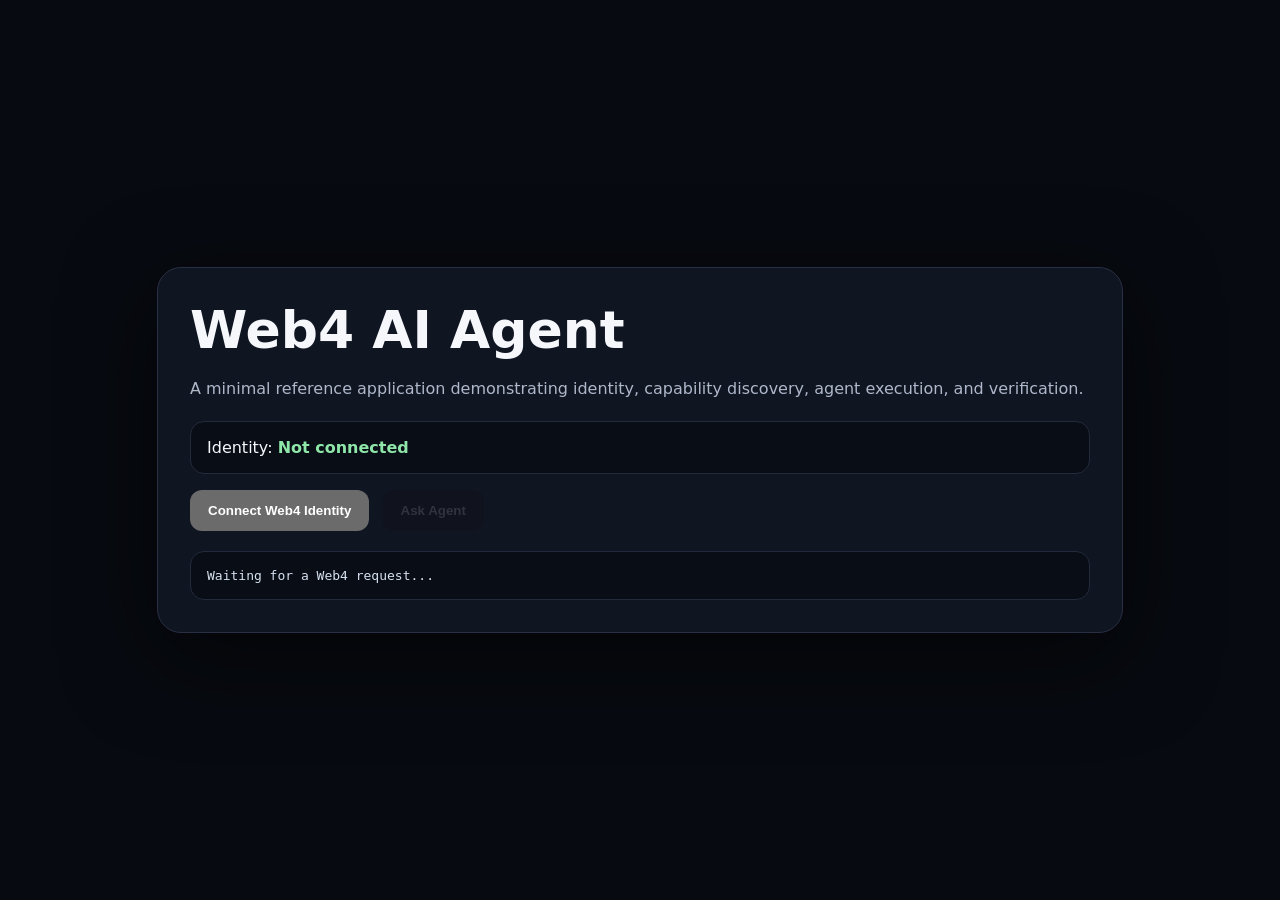
==== examples/web4-agent/index.html @ de5128f3 "Add self-contained Web4 AI agent example" ====
<!doctype html>
<html lang="en">
<head>
  <meta charset="utf-8">
  <meta name="viewport" content="width=device-width,initial-scale=1">
  <title>Web4 AI Agent</title>
  <style>
    :root { color-scheme: dark; }
    body { margin:0; min-height:100vh; display:grid; place-items:center; font-family:system-ui,-apple-system,sans-serif; background:#070a10; color:#f5f7fb; }
    main { width:min(900px,92vw); padding:32px; border:1px solid #293044; border-radius:24px; background:#101522; box-shadow:0 24px 90px #0008; }
    h1 { margin:0 0 8px; font-size:clamp(32px,6vw,52px); }
    p { color:#aeb8ca; line-height:1.6; }
    .status,.output { margin-top:20px; padding:16px; border-radius:14px; background:#090d16; border:1px solid #222a3b; }
    .status strong { color:#8ee6a8; }
    button { margin-top:16px; margin-right:8px; border:0; border-radius:12px; padding:13px 18px; font-weight:700; cursor:pointer; }
    button:disabled { opacity:.45; cursor:not-allowed; }
    pre { white-space:pre-wrap; overflow:auto; margin:0; color:#d8e2f0; }
    code { color:#9cdcfe; }
  </style>
</head>
<body>
<main>
  <h1>Web4 AI Agent</h1>
  <p>A minimal reference application demonstrating identity, capability discovery, agent execution, and verification.</p>

  <div class="status">Identity: <strong id="identity">Not connected</strong></div>
  <button id="connect">Connect Web4 Identity</button>
  <button id="ask" disabled>Ask Agent</button>
  <div class="output"><pre id="output">Waiting for a Web4 request...</pre></div>
</main>

<script>
  const identityEl = document.querySelector('#identity');
  const connectBtn = document.querySelector('#connect');
  const askBtn = document.querySelector('#ask');
  const output = document.querySelector('#output');
  let identity = null;

  connectBtn.onclick = () => {
    identity = {
      did: 'did:web4:example:user',
      network: 'web4',
      authenticated: true
    };
    identityEl.textContent = identity.did;
    askBtn.disabled = false;
    output.textContent = JSON.stringify({ event: 'identity.connected', identity }, null, 2);
  };

  askBtn.onclick = async () => {
    output.textContent = 'Agent is processing...';
    try {
      const response = await fetch('/api/web4/agent', {
        method: 'POST',
        headers: { 'content-type': 'application/json' },
        body: JSON.stringify({
          protocol: 'web4',
          version: '1.0',
          identity: identity.did,
          task: 'Explain Web4',
          capabilities: ['language', 'reasoning', 'decentralized-data']
        })
      });
      const result = await response.json();
      output.textContent = JSON.stringify(result, null, 2);
    } catch (error) {
      output.textContent = JSON.stringify({ error: error.message }, null, 2);
    }
  };
</script>
</body>
</html>
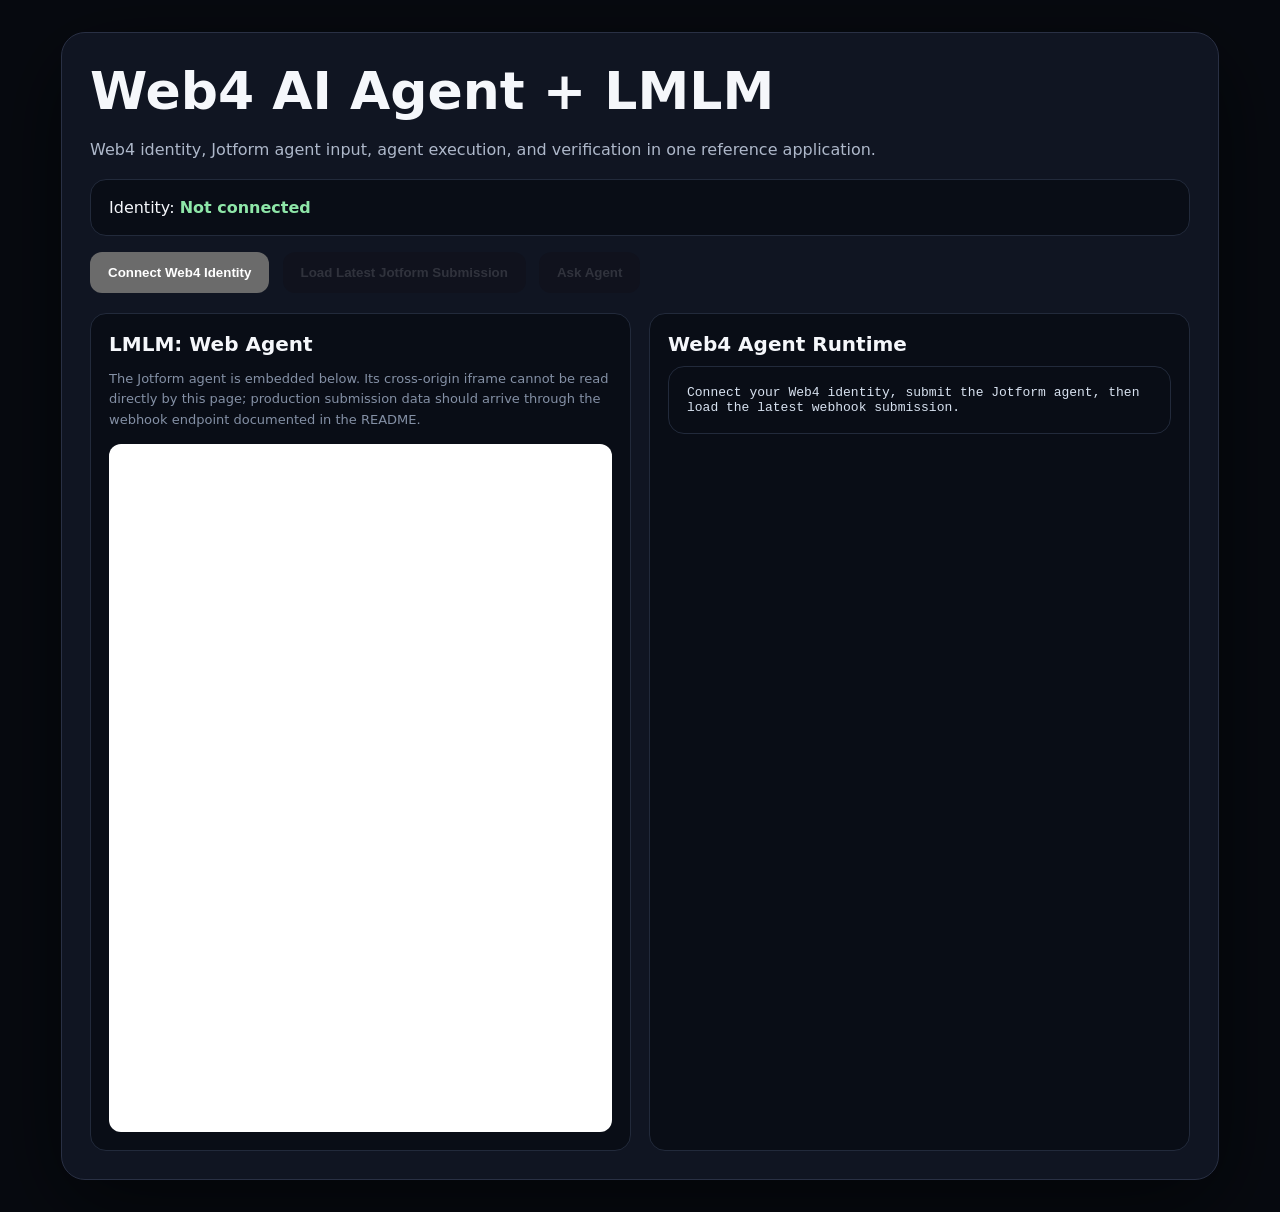
==== commit cec86973: "Integrate LMLM Jotform Web Agent into Web4 example" ====
--- a/examples/web4-agent/index.html
+++ b/examples/web4-agent/index.html
@@ -3,38 +3,72 @@
 <head>
   <meta charset="utf-8">
   <meta name="viewport" content="width=device-width,initial-scale=1">
-  <title>Web4 AI Agent</title>
+  <title>Web4 AI Agent + LMLM</title>
   <style>
     :root { color-scheme: dark; }
-    body { margin:0; min-height:100vh; display:grid; place-items:center; font-family:system-ui,-apple-system,sans-serif; background:#070a10; color:#f5f7fb; }
-    main { width:min(900px,92vw); padding:32px; border:1px solid #293044; border-radius:24px; background:#101522; box-shadow:0 24px 90px #0008; }
+    body { margin:0; min-height:100vh; font-family:system-ui,-apple-system,sans-serif; background:#070a10; color:#f5f7fb; }
+    main { width:min(1100px,92vw); margin:32px auto; padding:28px; border:1px solid #293044; border-radius:24px; background:#101522; box-shadow:0 24px 90px #0008; }
     h1 { margin:0 0 8px; font-size:clamp(32px,6vw,52px); }
+    h2 { margin:0 0 10px; font-size:20px; }
     p { color:#aeb8ca; line-height:1.6; }
-    .status,.output { margin-top:20px; padding:16px; border-radius:14px; background:#090d16; border:1px solid #222a3b; }
+    .grid { display:grid; grid-template-columns:1fr 1fr; gap:18px; margin-top:20px; }
+    .card,.status,.output { padding:18px; border-radius:16px; background:#090d16; border:1px solid #222a3b; }
     .status strong { color:#8ee6a8; }
+    iframe { display:block; width:100%; height:688px; border:0; border-radius:12px; background:#fff; }
     button { margin-top:16px; margin-right:8px; border:0; border-radius:12px; padding:13px 18px; font-weight:700; cursor:pointer; }
     button:disabled { opacity:.45; cursor:not-allowed; }
     pre { white-space:pre-wrap; overflow:auto; margin:0; color:#d8e2f0; }
     code { color:#9cdcfe; }
+    .hint { font-size:13px; color:#8490a5; }
+    @media (max-width:800px) { .grid { grid-template-columns:1fr; } iframe { height:688px; } }
   </style>
 </head>
 <body>
 <main>
-  <h1>Web4 AI Agent</h1>
-  <p>A minimal reference application demonstrating identity, capability discovery, agent execution, and verification.</p>
+  <h1>Web4 AI Agent + LMLM</h1>
+  <p>Web4 identity, Jotform agent input, agent execution, and verification in one reference application.</p>
 
   <div class="status">Identity: <strong id="identity">Not connected</strong></div>
   <button id="connect">Connect Web4 Identity</button>
+  <button id="load" disabled>Load Latest Jotform Submission</button>
   <button id="ask" disabled>Ask Agent</button>
-  <div class="output"><pre id="output">Waiting for a Web4 request...</pre></div>
+
+  <div class="grid">
+    <section class="card">
+      <h2>LMLM: Web Agent</h2>
+      <p class="hint">The Jotform agent is embedded below. Its cross-origin iframe cannot be read directly by this page; production submission data should arrive through the webhook endpoint documented in the README.</p>
+      <iframe id="jotform-agent" title="Lmlm: web agent"
+        allowtransparency="true"
+        allow="geolocation; microphone; camera; fullscreen"
+        src="https://agent.jotform.com/01a0786fd0c870008e95b789230166b37b2f?embedMode=iframe&autofocus=0&background=1&shadow=1"
+        frameborder="0" scrolling="no"></iframe>
+    </section>
+
+    <section class="card">
+      <h2>Web4 Agent Runtime</h2>
+      <div class="output"><pre id="output">Connect your Web4 identity, submit the Jotform agent, then load the latest webhook submission.</pre></div>
+    </section>
+  </div>
 </main>
 
+<script src="https://cdn.jotfor.ms/s/umd/eaa5420ac4c/for-form-embed-handler.js"></script>
 <script>
+  window.jotformEmbedHandler(
+    "iframe[id='jotform-agent']",
+    "https://www.jotform.com"
+  );
+
   const identityEl = document.querySelector('#identity');
   const connectBtn = document.querySelector('#connect');
+  const loadBtn = document.querySelector('#load');
   const askBtn = document.querySelector('#ask');
   const output = document.querySelector('#output');
   let identity = null;
+  let latestJotform = null;
+
+  function show(value) {
+    output.textContent = JSON.stringify(value, null, 2);
+  }
 
   connectBtn.onclick = () => {
     identity = {
@@ -43,8 +77,20 @@
       authenticated: true
     };
     identityEl.textContent = identity.did;
+    loadBtn.disabled = false;
     askBtn.disabled = false;
-    output.textContent = JSON.stringify({ event: 'identity.connected', identity }, null, 2);
+    show({ event: 'identity.connected', identity });
+  };
+
+  loadBtn.onclick = async () => {
+    output.textContent = 'Loading latest Jotform submission...';
+    try {
+      const response = await fetch('/api/jotform/latest');
+      latestJotform = await response.json();
+      show({ event: 'jotform.loaded', submission: latestJotform });
+    } catch (error) {
+      show({ error: error.message });
+    }
   };
 
   askBtn.onclick = async () => {
@@ -57,14 +103,15 @@
           protocol: 'web4',
           version: '1.0',
           identity: identity.did,
-          task: 'Explain Web4',
-          capabilities: ['language', 'reasoning', 'decentralized-data']
+          task: 'Process the LMLM Web Agent request and return a verified Web4 response.',
+          capabilities: ['language', 'reasoning', 'multimodal', 'decentralized-data'],
+          input: latestJotform
         })
       });
       const result = await response.json();
-      output.textContent = JSON.stringify(result, null, 2);
+      show(result);
     } catch (error) {
-      output.textContent = JSON.stringify({ error: error.message }, null, 2);
+      show({ error: error.message });
     }
   };
 </script>
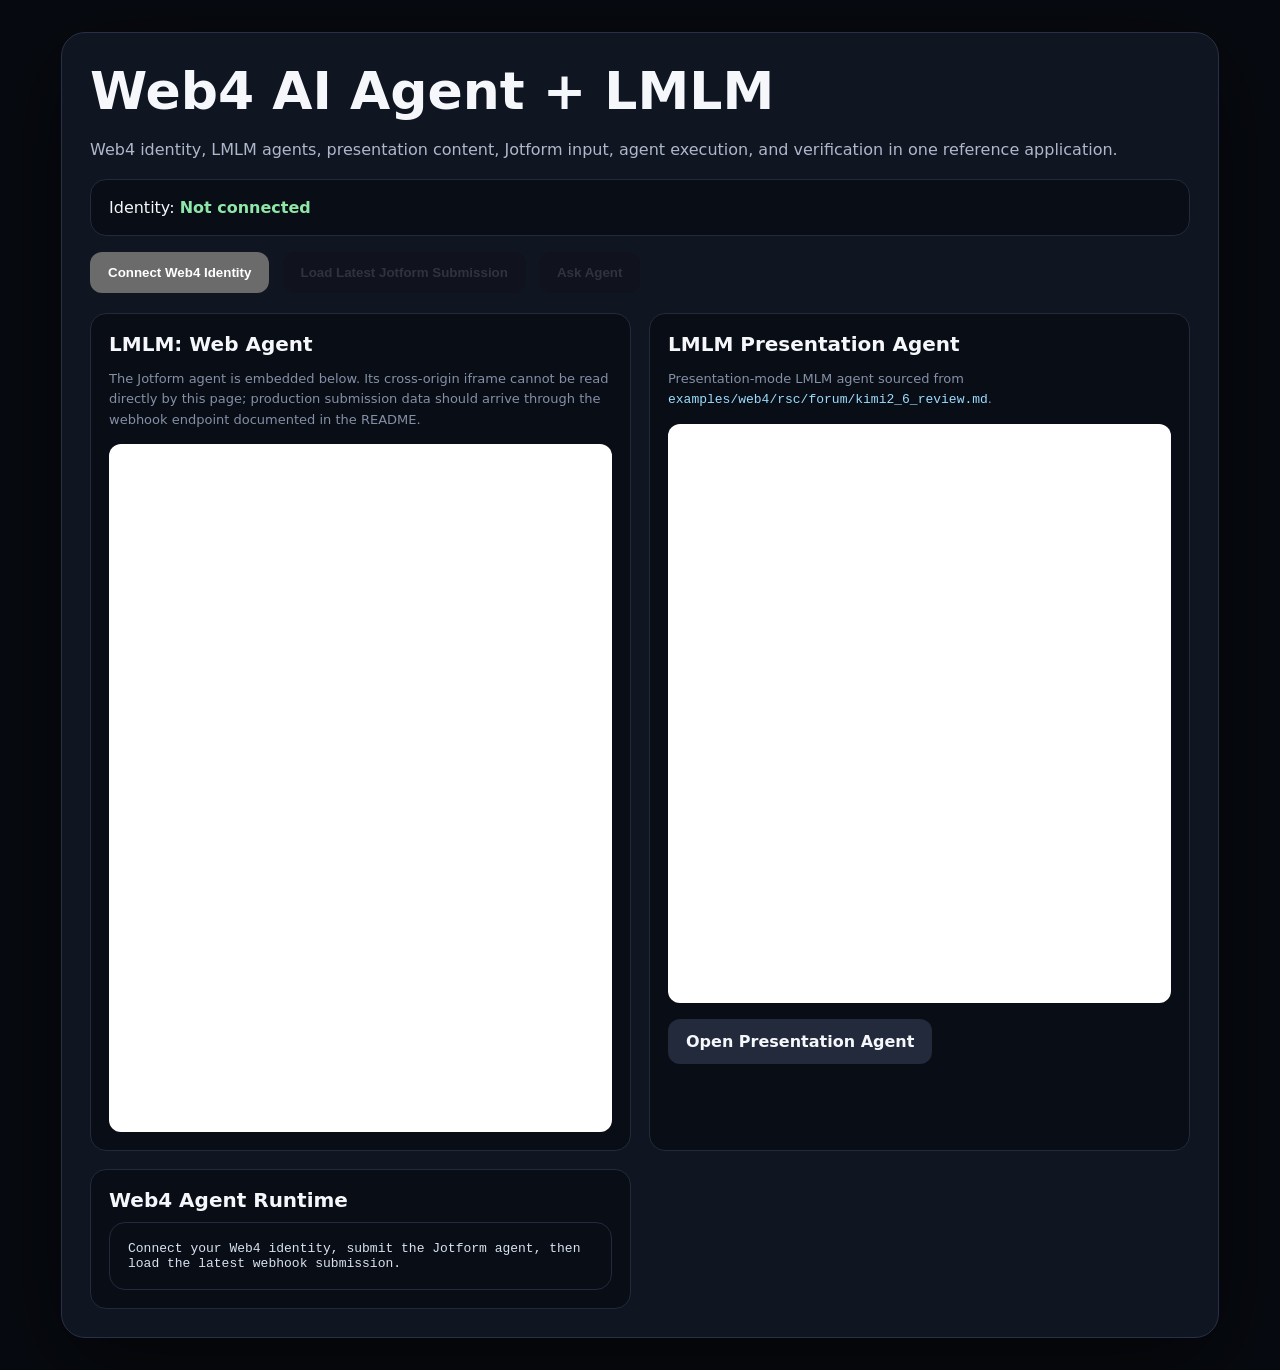
==== commit e3b67d78: "feat(web4-agent): add LMLM presentation agent embed" ====
--- a/examples/web4-agent/index.html
+++ b/examples/web4-agent/index.html
@@ -15,18 +15,20 @@
     .card,.status,.output { padding:18px; border-radius:16px; background:#090d16; border:1px solid #222a3b; }
     .status strong { color:#8ee6a8; }
     iframe { display:block; width:100%; height:688px; border:0; border-radius:12px; background:#fff; }
-    button { margin-top:16px; margin-right:8px; border:0; border-radius:12px; padding:13px 18px; font-weight:700; cursor:pointer; }
+    .presentation iframe { height:579px; }
+    button,.link { margin-top:16px; margin-right:8px; border:0; border-radius:12px; padding:13px 18px; font-weight:700; cursor:pointer; text-decoration:none; display:inline-block; }
+    .link { background:#222a3b; color:#f5f7fb; }
     button:disabled { opacity:.45; cursor:not-allowed; }
     pre { white-space:pre-wrap; overflow:auto; margin:0; color:#d8e2f0; }
     code { color:#9cdcfe; }
     .hint { font-size:13px; color:#8490a5; }
-    @media (max-width:800px) { .grid { grid-template-columns:1fr; } iframe { height:688px; } }
+    @media (max-width:800px) { .grid { grid-template-columns:1fr; } iframe { height:688px; } .presentation iframe { height:579px; } }
   </style>
 </head>
 <body>
 <main>
   <h1>Web4 AI Agent + LMLM</h1>
-  <p>Web4 identity, Jotform agent input, agent execution, and verification in one reference application.</p>
+  <p>Web4 identity, LMLM agents, presentation content, Jotform input, agent execution, and verification in one reference application.</p>
 
   <div class="status">Identity: <strong id="identity">Not connected</strong></div>
   <button id="connect">Connect Web4 Identity</button>
@@ -44,6 +46,17 @@
         frameborder="0" scrolling="no"></iframe>
     </section>
 
+    <section class="card presentation">
+      <h2>LMLM Presentation Agent</h2>
+      <p class="hint">Presentation-mode LMLM agent sourced from <code>examples/web4/rsc/forum/kimi2_6_review.md</code>.</p>
+      <iframe id="lmlm-presentation-agent" title="LMLM Presentation Agent"
+        allowtransparency="true"
+        allow="geolocation; microphone; camera; fullscreen"
+        src="https://agent.jotform.com/01a0786fd0c870008e95b789230166b37b2f/presentation/01a07bc6e33870018e0aa1df7041c68085ea?embedMode=iframe&autofocus=0&isAutoplayEnabled=0&platform=presentationagent"
+        frameborder="0" scrolling="no"></iframe>
+      <a class="link" href="https://agent.jotform.com/01a0786fd0c870008e95b789230166b37b2f/presentation/01a07bc6e33870018e0aa1df7041c68085ea?platform=presentationagent" target="_blank" rel="noopener">Open Presentation Agent</a>
+    </section>
+
     <section class="card">
       <h2>Web4 Agent Runtime</h2>
       <div class="output"><pre id="output">Connect your Web4 identity, submit the Jotform agent, then load the latest webhook submission.</pre></div>
@@ -53,10 +66,8 @@
 
 <script src="https://cdn.jotfor.ms/s/umd/eaa5420ac4c/for-form-embed-handler.js"></script>
 <script>
-  window.jotformEmbedHandler(
-    "iframe[id='jotform-agent']",
-    "https://www.jotform.com"
-  );
+  window.jotformEmbedHandler("iframe[id='jotform-agent']", "https://www.jotform.com");
+  window.jotformEmbedHandler("iframe[id='lmlm-presentation-agent']", "https://www.jotform.com");
 
   const identityEl = document.querySelector('#identity');
   const connectBtn = document.querySelector('#connect');
